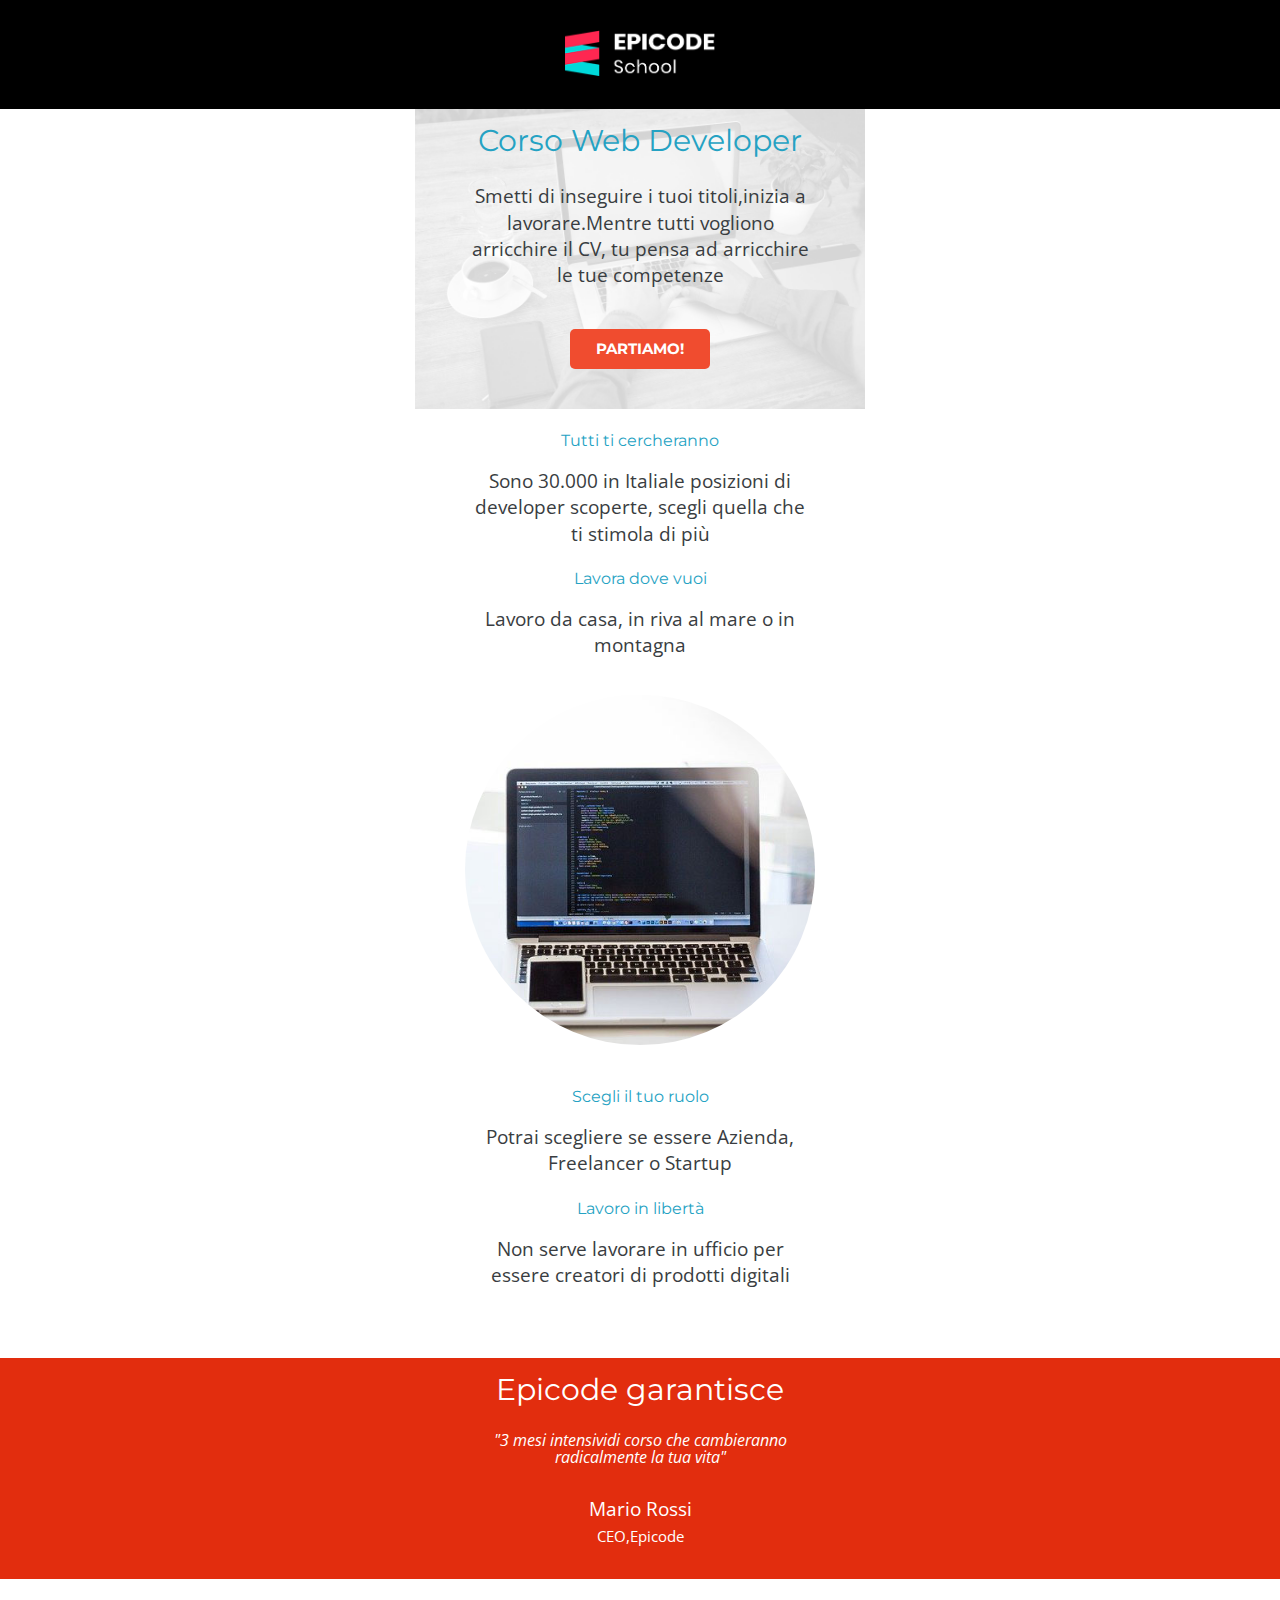
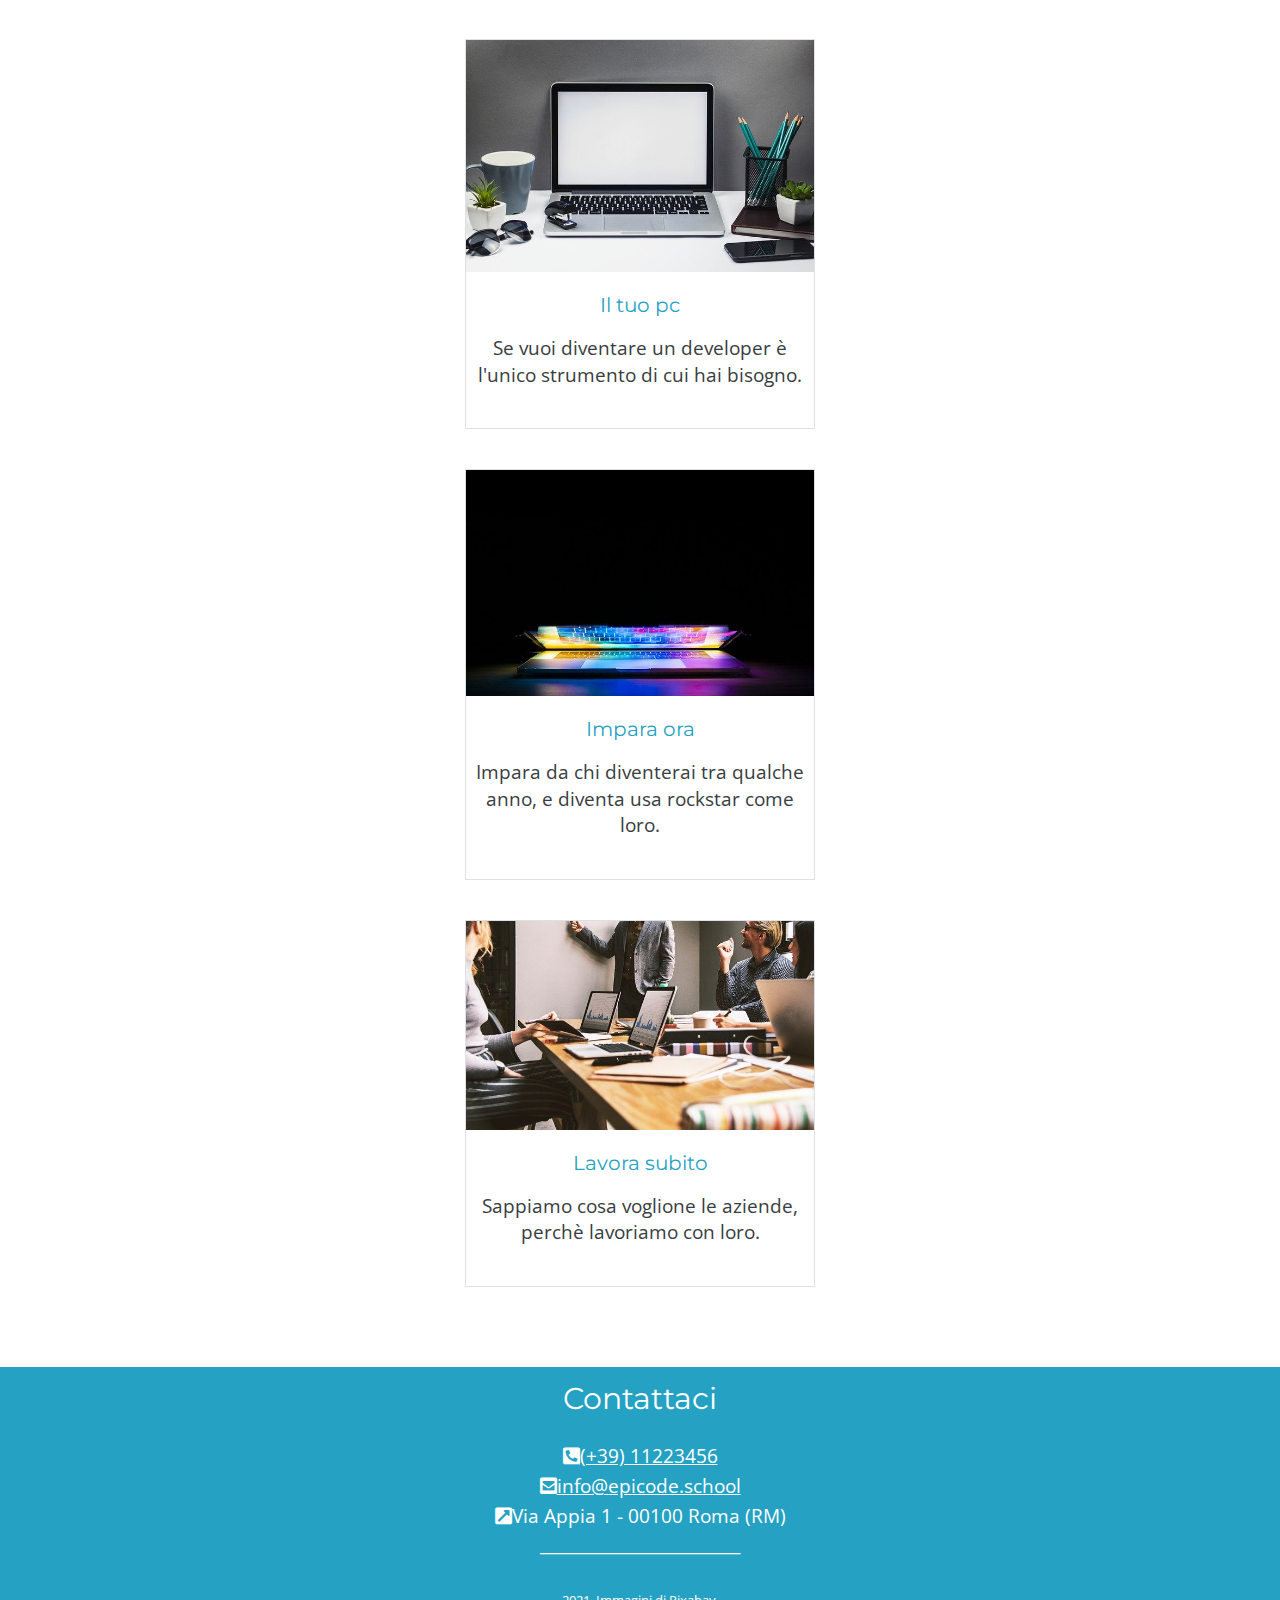
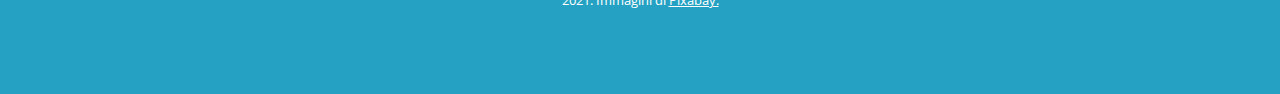
==== index.html @ d6990ba1 "fine progetto sett.1" ====
<!DOCTYPE html>
<html lang="en">
<head>
    <meta charset="UTF-8">
    <meta http-equiv="X-UA-Compatible" content="IE=edge">
    <meta name="viewport" content="width=device-width, initial-scale=1.0">
    <meta name="description" content="Descrizione">

    <link rel="stylesheet" href="css/reset.css">

    <link rel="stylesheet" href="css/font-awesome.css">

    <link rel="stylesheet" href="style.css">

    <!-- font -->
    <link rel="preconnect" href="https://fonts.googleapis.com" rel="preconnect" href="https://fonts.gstatic.com" crossorigin> 
    <link href="https://fonts.googleapis.com/css2?family=Open+Sans:ital,wght@0,300;0,400;0,600;0,700;1,400&display=swap" rel="stylesheet"> 
    

    <link rel="preconnect" href="https://fonts.googleapis.com"> 
    <link rel="preconnect" href="https://fonts.gstatic.com" crossorigin> 
    <link href="https://fonts.googleapis.com/css2?family=Montserrat:wght@700&display=swap" rel="stylesheet">


    <title>Corso Web Developer - Epicode school</title>
    

</head>
<body>
    <!-- HEADER -->
    <header>
        <div id="barra-logo">
            <img src="images/logo.png" alt="">
        </div>
        
        <section id="testa">
            <div id="introduzione">
                <h1>Corso Web Developer</h1>
                <p>Smetti di inseguire i tuoi titoli,inizia a<br> lavorare.Mentre tutti vogliono<br> arricchire il CV, tu pensa ad arricchire<br> le tue competenze</p>
            </div>

            <div id="contenitore-button">
                <input type="button" class="button" value="Partiamo!">
                <a href="html/Partiamo.html"></a>
                </input>
            </div>
        </section>
    </header>

    <!-- MAIN -->
    <main>
        <div class="didascalia">
            <h2>Tutti ti cercheranno</h2>
            <p>Sono 30.000 in Italiale posizioni di <br> developer scoperte, scegli quella che<br> ti stimola di più</p>
        </div>
        <div class="didascalia">
            <h2>Lavora dove vuoi</h2>
            <p>Lavoro da casa, in riva al mare o in<br> montagna</p>
        </div>
        <div class="didascalia">
            <img src="" alt="">
        </div>
        <!--IMG CON DIV CERCHIO-->
        <div id="contenitore-cerchio">
        </div>
        <div class="didascalia">
            <h2>Scegli il tuo ruolo</h2>
            <p>Potrai scegliere se essere Azienda, <br> Freelancer o Startup</p>
        </div>
        <div class="didascalia">
            <h2>Lavoro in libertà</h2>
            <p>Non serve lavorare in ufficio per <br>essere creatori di prodotti digitali</p>
        </div>

    </main>

    <!-- SEZIONE ROSSA -->
    <section id="sezione-rossa">
        <h1 id="Epicode-garantisce">Epicode garantisce</h1>
        <cite>"3 mesi intensividi corso che cambieranno <br>radicalmente la tua vita"</cite>
        <p id="bianco1">Mario Rossi</p>
        <p id="bianco2">CEO,Epicode</p>
    </section>
    <!-- SEZIONE CON VARI LINK -->

    <article>
        <div class="articoli">
            <img src="images/foto1.jpg" alt="">
            <a href="html/IlTuoPc.html">Il tuo pc</a>
            <p>Se vuoi diventare un developer è l'unico strumento di cui hai bisogno.</p>
        </div>

    </article>
    <article>
        <div class="articoli">
            <img src="images/foto2.jpg" alt="">
            <a href="html/articoli.html">Impara ora</a>
            <p>Impara da chi diventerai tra qualche<br> anno, e diventa usa rockstar come loro.</p>
        </div>

    </article>
    <article>
        <div class="articoli">
            <img src="images/foto3.jpg" alt="">
            <a href="html/LavoraSubito.html">Lavora subito</a>
            <p>Sappiamo cosa voglione le aziende, perchè lavoriamo con loro.</p>
        </div>

    </article>

    <footer>
        <h1>Contattaci</h1>

        <a href="tel"><i class="fas fa-phone-square-alt"></i>(+39) 11223456</a>
        <a href="mail"><i class="fas fa-envelope-square"></i>info@epicode.school</a>
        <address><i class="fas fa-external-link-square-alt"></i>Via Appia 1 - 00100 Roma (RM)</address>
        <p id="linea">_________________________
        </p>
        <p id="last">2021. Immagini di <a href="html/Pixabay.html">Pixabay.</a></p>

    </footer>

    
</body>
</html>
---- style.css ----
/* IMPOSTAZIONI GENERALI */


*{
   box-sizing: border-box;
    /* max-width: 450px; per vederlo responsive e al centro basta toglierlo  */
}

h1,h2,h3,h4,h5{
    color: #25a2c3;
    font-family: 'Montserrat', sans-serif;
    line-height: 1.5rem;
}

h1{
    font-size: 30px;
    padding-top: 20px;
    margin-bottom: 30px ;
}

h2{
    margin-bottom: 15px;
}


p{  
    font-size: 1.2rem;
    color: #393d41;
    /* font-weight: bold; */
    font-family: 'Open Sans', sans-serif;
    line-height: 1.65rem;
}

/* HEADER */
header{
    text-align: center;
    
}
#barra-logo{
    background-color: black;
}

div#barra-logo>img{
    width: 150px;
    margin: 30px 0px;
}

#introduzione{
    text-align: center;
    background-image: url(css/images/foto1.jpg);
    
}

#testa{
    background-image: url(images/banner.jpg);
    background-size: contain;
    background-position: center center;
    background-repeat: no-repeat;
} 

/* BUTTON */
#contenitore-button{
    text-align: center;
    margin-top:40px;
    
}

.button{
    border: 0px;
    width: 140px;
    height: 40px;
    font-size: 15px;
    margin-bottom:40px;
    font-weight: bold;
    text-decoration: none;
    text-transform: uppercase;
    border-radius: 5px;
    color: white;
    background-color: #f04c2f ;
    font-family:'Montserrat', sans-serif;
}



/* MAIN */
main{
    text-align: center;
    margin-top: 20px;
    margin-bottom: 70px;
}

.didascalia{
    margin-top: 20px;
}
/* img a cerchio */
#contenitore-cerchio{
    margin: 0 auto;
    width: 350px;
    height: 350px;
    border-radius: 50%;
    background-image: url(images/notebook.jpg);
    background-size: contain;
    background-repeat: no-repeat;
    margin-bottom: 40px;
} 

/* sezione rossa */
#sezione-rossa{
    background-color: #e22d0e;
    text-align: center;
    color: white;
    margin-bottom: 60px;
}

#Epicode-garantisce{
    color: white;
}
cite{
    font-style: italic;
    font-family: 'Open Sans', sans-serif;
}
#bianco1{
    color: white;
    margin-top: 30px;
}
#bianco2{
    color: white;
    font-size: 15px;
    padding-bottom: 30px;
}

/* ARTICLE*/
article{
    margin-top: 40px;
}

.articoli{
    border: 1px solid #dee1e3 ;
    text-align: center;
    margin: 0 auto;
    max-width: 350px;
    
}

div.articoli>img{
    width: 100%;
    height: 100%;
    object-fit: contain;
}

div.articoli>a{
    color: #25a2c3;
    font-size: 20px;
    text-decoration: none;
    line-height: 60px;
    font-family: 'Montserrat', sans-serif;
}
div.articoli>p{
    padding-bottom: 40px;
}

/* FOOTER */

footer{
    background-color: #25a2c3;
    text-align: center;
    margin-top: 80px;
    padding-bottom: 80px;
}
footer>h1{
    color: white;
}
footer>a{
    color: white;
    display: block;
    font-family: 'Open Sans', sans-serif;
    line-height: 30px;
    font-size: 1.2rem;
}

footer>address{
    color: white;
    line-height: 30px;
    font-size: 1.2rem;
    font-family: 'Open Sans', sans-serif;
    color: white;
}
 
footer>p{
    color: white;
}


#linea{
    margin-bottom: 30px;
}

#last{
    font-size: 0.8rem;
}
#last>a{color: white;
}
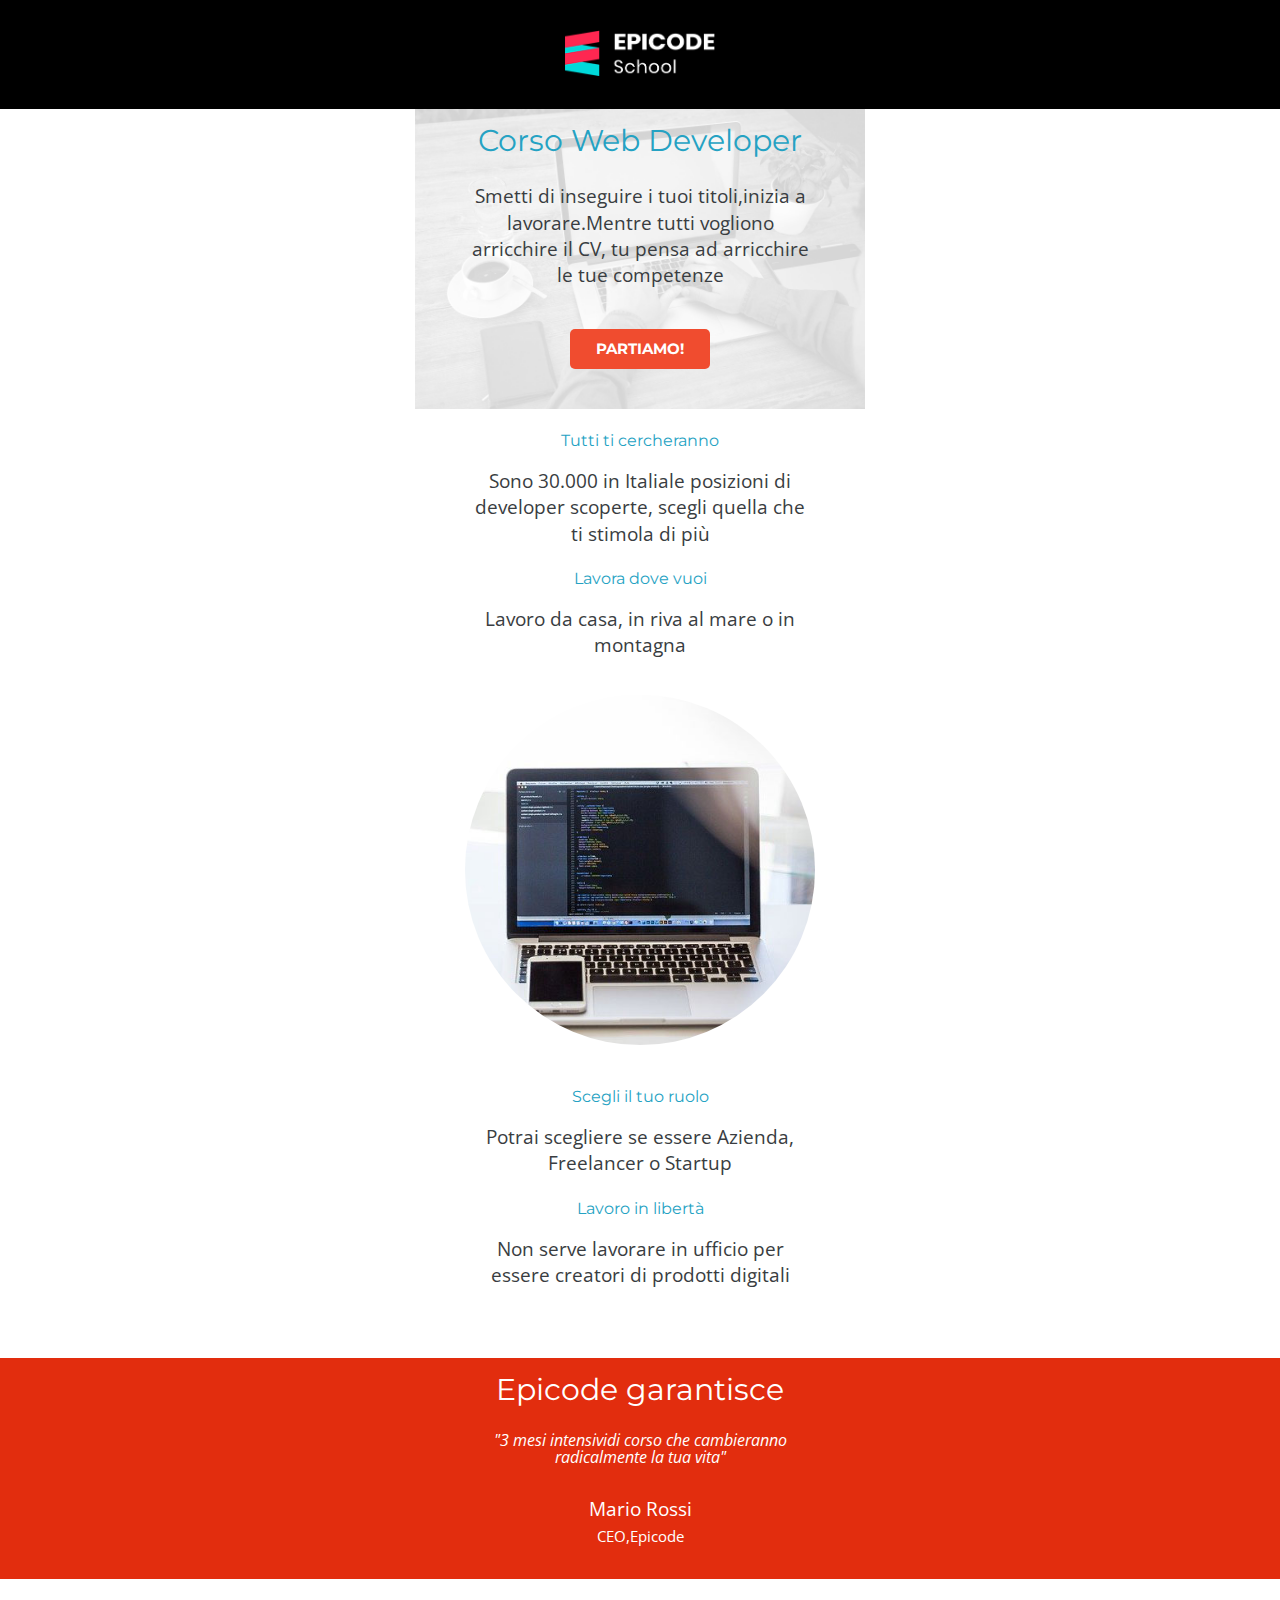
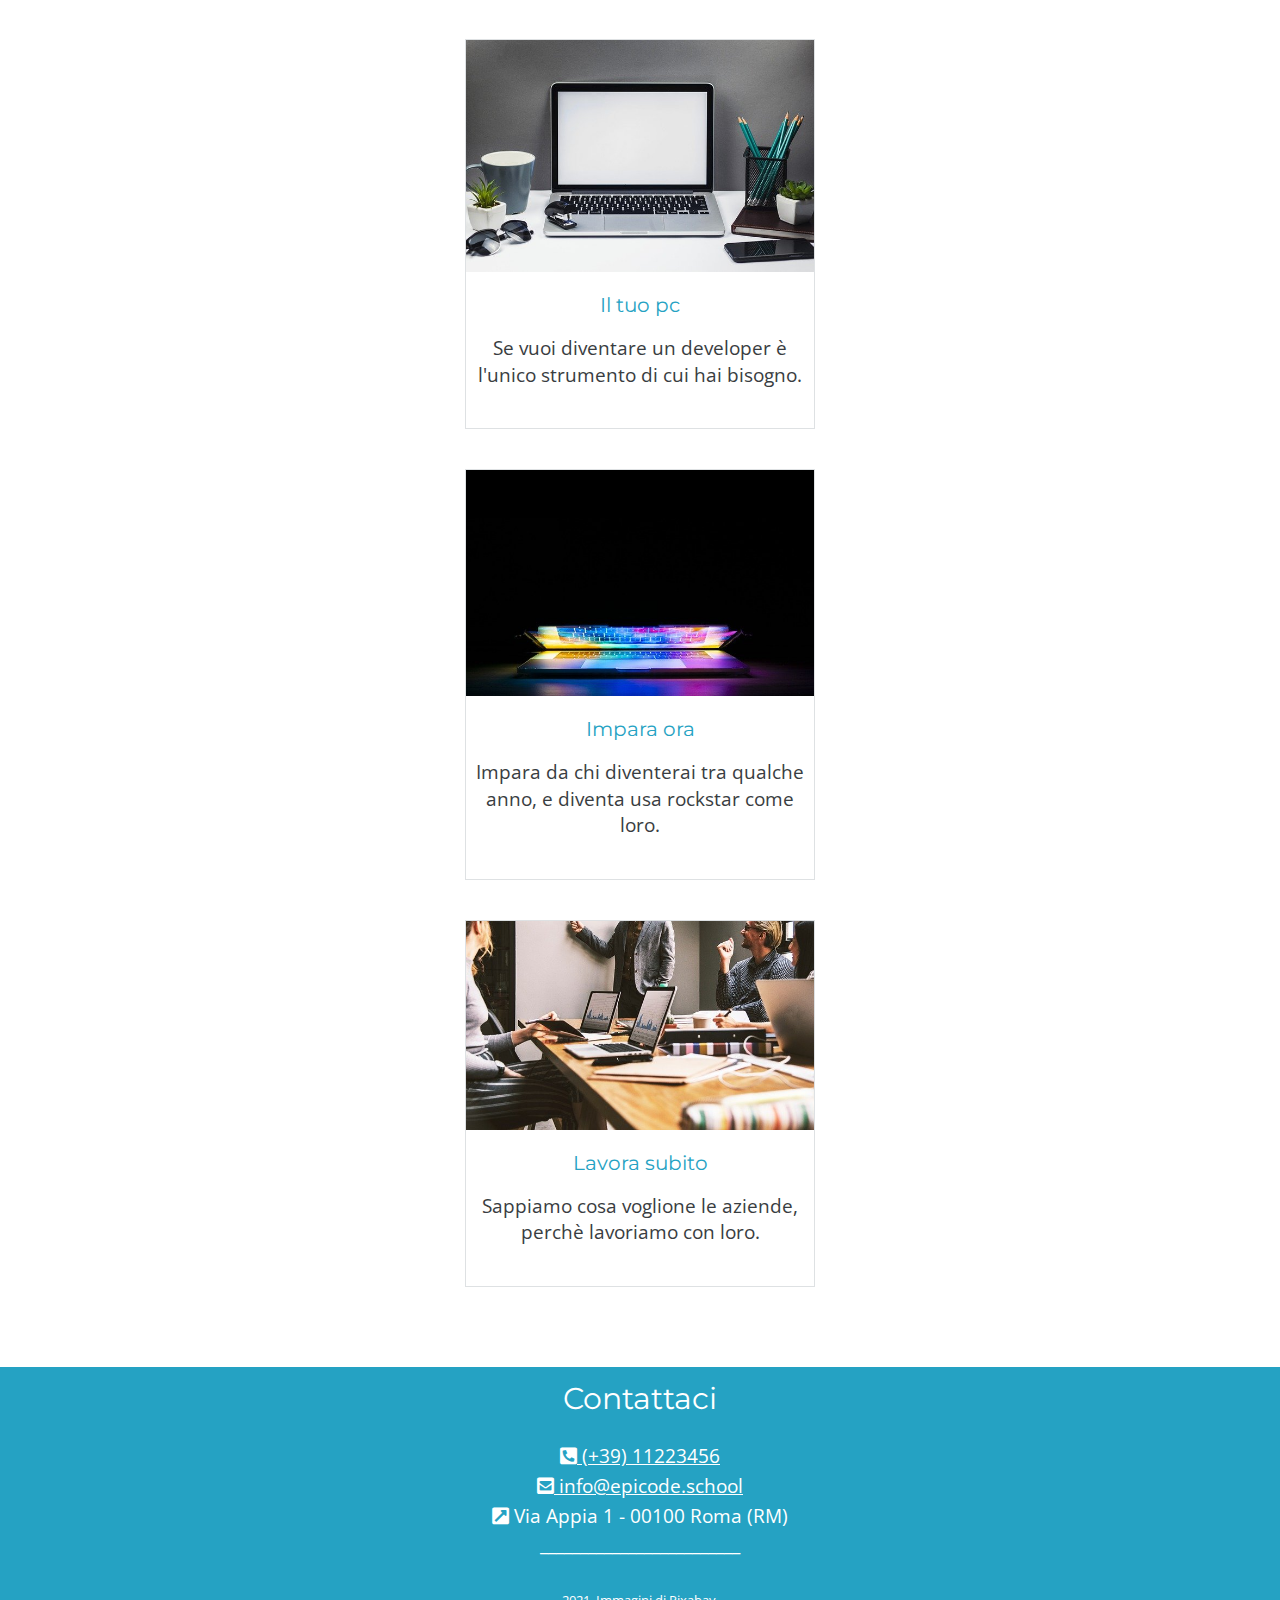
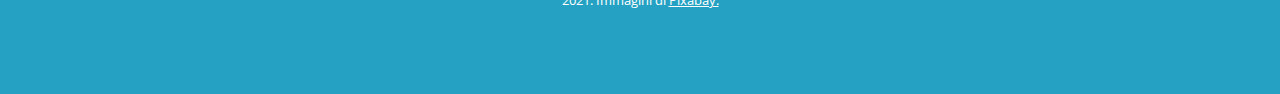
==== commit f47a63ec: "" ====
--- a/index.html
+++ b/index.html
@@ -111,9 +111,9 @@
     <footer>
         <h1>Contattaci</h1>
 
-        <a href="tel"><i class="fas fa-phone-square-alt"></i>(+39) 11223456</a>
-        <a href="mail"><i class="fas fa-envelope-square"></i>info@epicode.school</a>
-        <address><i class="fas fa-external-link-square-alt"></i>Via Appia 1 - 00100 Roma (RM)</address>
+        <a href="tel"><i class="fas fa-phone-square-alt"></i> (+39) 11223456</a>
+        <a href="mail"><i class="fas fa-envelope-square"></i> info@epicode.school</a>
+        <address><i class="fas fa-external-link-square-alt"></i> Via Appia 1 - 00100 Roma (RM)</address>
         <p id="linea">_________________________
         </p>
         <p id="last">2021. Immagini di <a href="html/Pixabay.html">Pixabay.</a></p>
